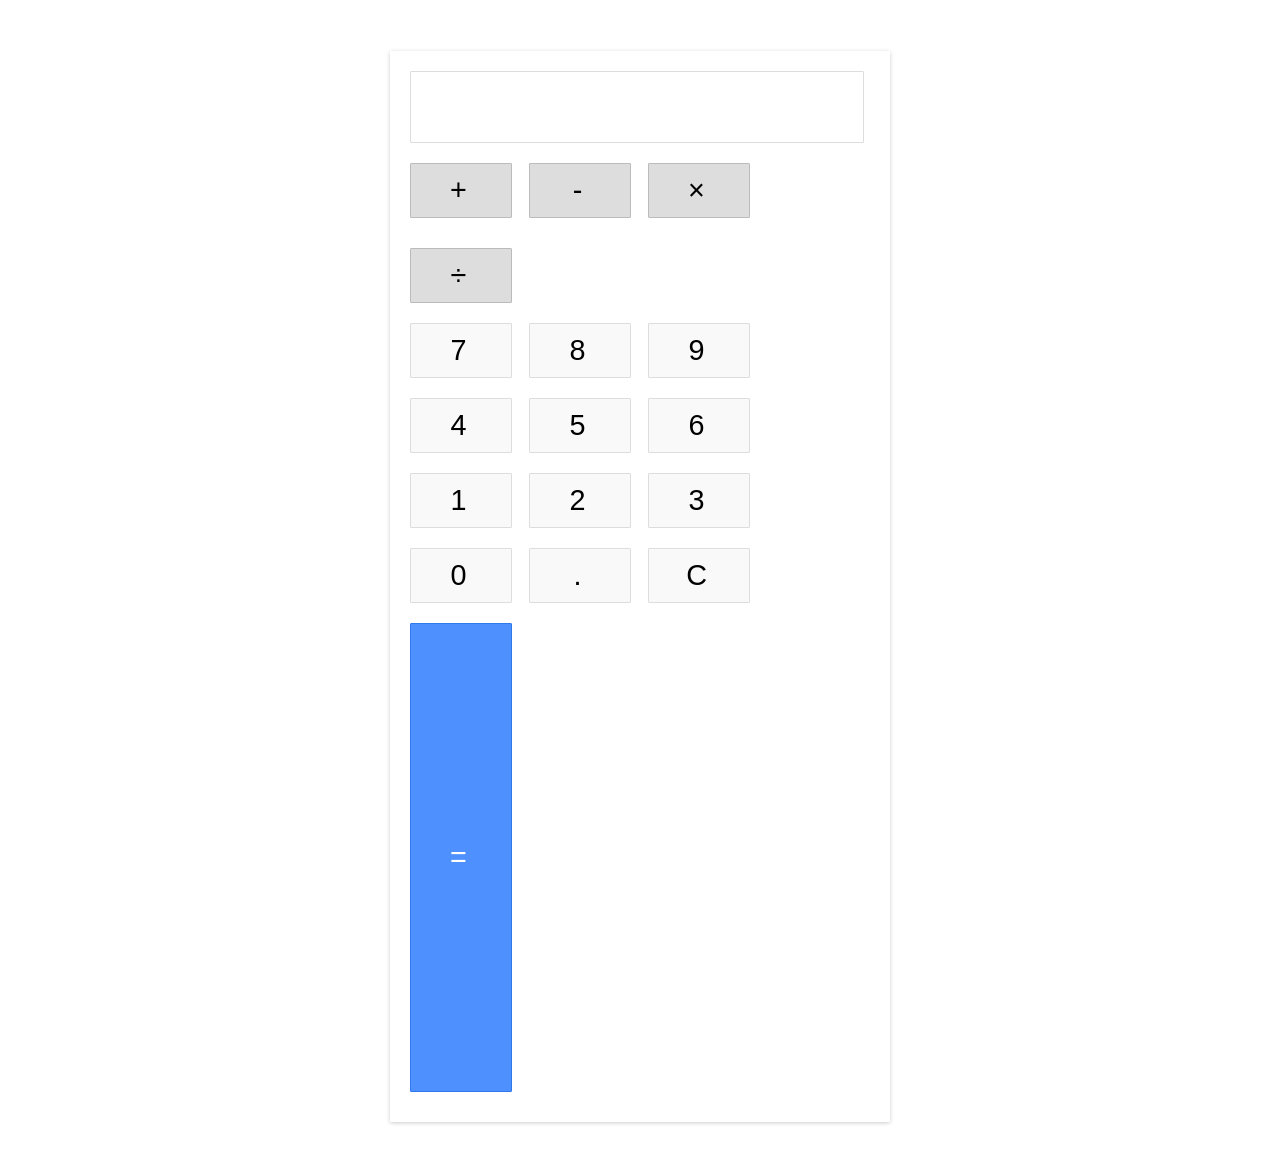
==== javaScript/projects/Calculator/index.html @ 0fe3b538 "clock, calculator" ====
<!DOCTYPE html>
<html lang="en">
<head>
    <meta charset="UTF-8">
    <meta http-equiv="X-UA-Compatible" content="IE=edge">
    <meta name="viewport" content="width=device-width, initial-scale=1.0">
    <title>Calculator</title>
    <link rel="stylesheet" href="style.css">
</head>
<body>

    <div class="calculator">
        <div class="input" id="input"></div>
        <div class="buttons">
            <div class="operators">
                <div>+</div>
                <div>-</div>
                <div>&times;</div>
                <div>&divide;</div>
            </div>
            <div class="leftpanel">
                <div class="numbers">
                    <div>7</div>
                    <div>8</div>
                    <div>9</div>
                </div>
                <div class="numbers">
                    <div>4</div>
                    <div>5</div>
                    <div>6</div>
                </div>
                <div class="numbers">
                    <div>1</div>
                    <div>2</div>
                    <div>3</div>
                </div>
                <div class="numbers">
                    <div>0</div>
                    <div>.</div>
                    <div>C</div>
                </div>
                <div class="equal" id="result">=</div>

            </div>
        </div>
    </div>
    

    <script src="main.js"></script>
</body>
</html>
---- javaScript/projects/Calculator/style.css ----
body {
    width: 500px;
    margin: 4% auto;
    font-family: "Source Sans Pro", sans-serif;
    letter-spacing: 5px;
    font-size: 1.8rem;
    -moz-user-select : none;
    -webkit-user-select : none;
    -ms-user-select : none;
}


.calculator {
    padding: 20px;
    -webkit-box-shadow: 0px 1px 4px 0px rgba(0, 0, 0, 0.2);
    box-shadow: 0px 1px 4px 0px rgba(0, 0, 0, 0.2);
    border-radius: 1px;
}

.input {
    border: 1px solid #ddd;
    border-radius: 1px;
    height: 60px;
    padding-right: 15px;
    padding-top: 10px;
    text-align: right;
    margin-right: 6px;
    font-size: 2.5rem;
    overflow-x: auto;
    transition: all .2s ease-in-out;
}

.input: hover {
    border: 1px solid #bbb;
    -webkit-box-shadow: inset 0px 1px 4px 0px rgba(0, 0, 0, 0.2);
    box-shadow: inset 0px 1px 4px 0px rgba(0, 0, 0, 0.2);
}

.buttons {}

.operators {}

.operators div {
    display: inline-block;
    border: 1px solid #bbb;
    border-radius: 1px;
    width: 80px;
    text-align: center;
    padding: 10px;
    margin: 20px 4px 10px 0;
    cursor: pointer;
    background-color: #ddd;
    transition: border-color .2s ease-in-out, background-color .2s, box-shadow .2s;
}

.operators div:hover {
    background-color: #ddd;
    -webkit-box-shadow: 0px 1px 4px 0px rgba(0, 0, 0, 0.2);
    box-shadow: 0px 1px 4px 0px rgba(0, 0, 0, 0.2);
    border-color: #aaa;
}

.operators div:active {
    font-weight: bold;
}

.leftpanel {
    display: inline-block;
}

.numbers div {
    display: inline-block;
    border: 1px solid #ddd;
    border-radius: 1px;
    width: 80px;
    text-align: center;
    padding: 10px;
    margin: 10px 4px 10px 0;
    cursor: pointer;
    background-color: #f9f9f9;
    transition: border-color .2s ease-in-out, background-color .2s, box-shadow .2s;
}

.numbers div:hover {
    background-color: #f1f1f1;
    -webkit-box-shadow: 0px 1px 4px 0px rgba(0, 0, 0, 0.2);
    box-shadow: 0px 1px 4px 0px rgba(0, 0, 0, 0.2);
    border-color: #bbb;
}

.numbers div:active {
    font-weight: bold;
}



div.equal {
    display: inline-block;
    border: 1px solid #3079ED;
    border-radius: 1px;
    width: 80px;
    /* height: 40px; */
    text-align: center;
    padding: 217px 10px;
    margin: 10px 6px 10px 0;
    vertical-align: top;
    cursor: pointer;
    color: #FFF;
    background-color: #4d90fe;
    transition: all .2s ease-in-out;
}

div.equal:hover {
    background-color: #307CF9;
    -webkit-box-shadow: 0px 1px 4px 0px rgba(0, 0, 0, 0.2);
    box-shadow: 0px 1px 4px 0px rgba(0, 0, 0, 0.2);
    border-color: #1857bb;
}

div.equal:active {
    font-weight: bold;
}
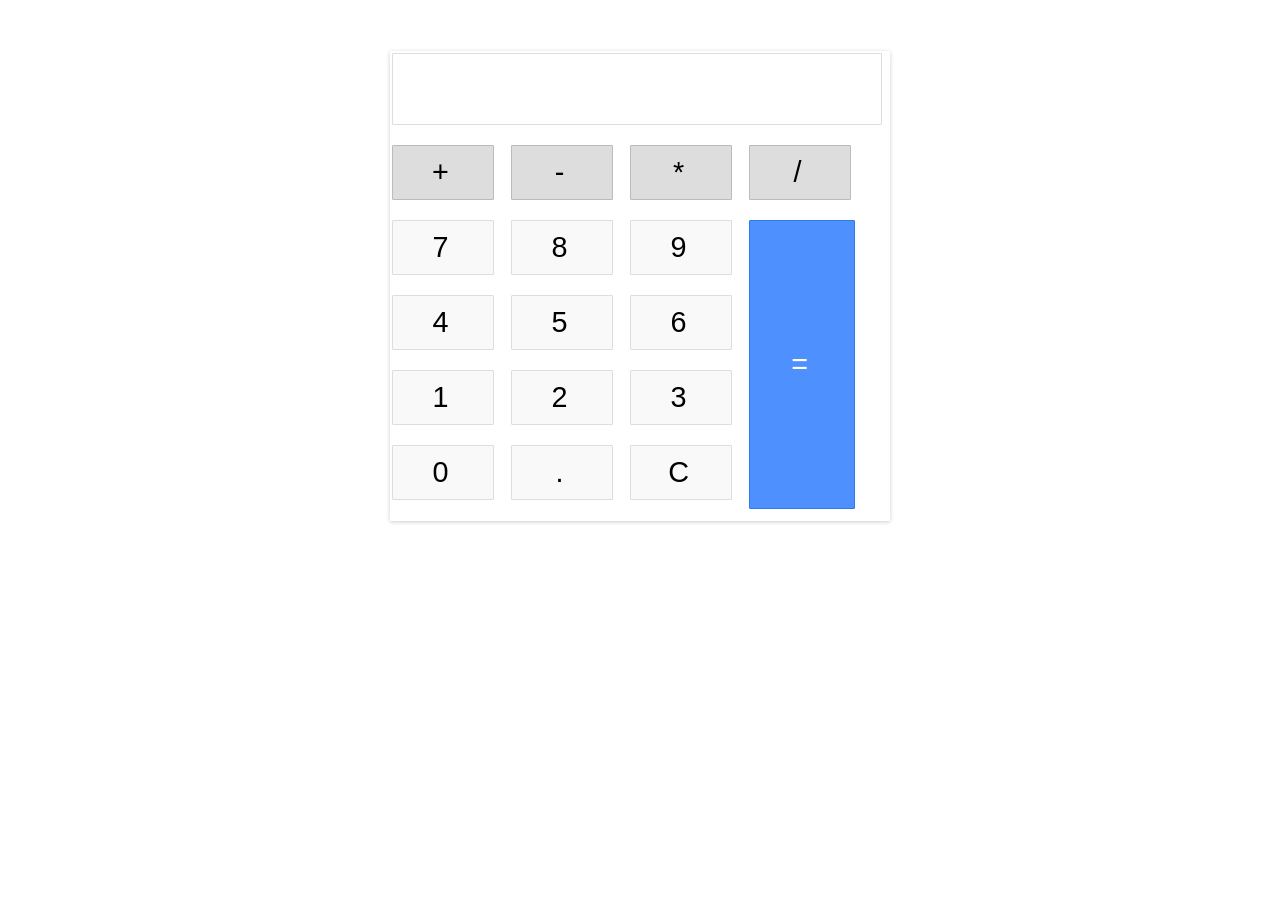
==== commit 027d4e8b: "javascript calculator" ====
--- a/javaScript/projects/Calculator/index.html
+++ b/javaScript/projects/Calculator/index.html
@@ -17,8 +17,8 @@
             <div class="operators">
                 <div>+</div>
                 <div>-</div>
-                <div>&times;</div>
-                <div>&divide;</div>
+                <div>*</div>
+                <div>/</div>
             </div>
             <div class="leftpanel">
                 <div class="numbers">
@@ -39,11 +39,12 @@
                 <div class="numbers">
                     <div>0</div>
                     <div>.</div>
-                    <div>C</div>
+                    <div id="clear">C</div>
                 </div>
-                <div class="equal" id="result">=</div>
+            </div>
 
-            </div>
+            <div class="equal" id="result">=</div>
+
         </div>
     </div>
     
--- a/javaScript/projects/Calculator/style.css
+++ b/javaScript/projects/Calculator/style.css
@@ -12,7 +12,7 @@
 
 
 .calculator {
-    padding: 20px;
+    padding: 2px;
     -webkit-box-shadow: 0px 1px 4px 0px rgba(0, 0, 0, 0.2);
     box-shadow: 0px 1px 4px 0px rgba(0, 0, 0, 0.2);
     border-radius: 1px;
@@ -31,7 +31,7 @@
     transition: all .2s ease-in-out;
 }
 
-.input: hover {
+.input:hover {
     border: 1px solid #bbb;
     -webkit-box-shadow: inset 0px 1px 4px 0px rgba(0, 0, 0, 0.2);
     box-shadow: inset 0px 1px 4px 0px rgba(0, 0, 0, 0.2);
@@ -99,10 +99,10 @@
     display: inline-block;
     border: 1px solid #3079ED;
     border-radius: 1px;
-    width: 80px;
+    width: 17%;
     /* height: 40px; */
     text-align: center;
-    padding: 217px 10px;
+    padding: 127px 10px;
     margin: 10px 6px 10px 0;
     vertical-align: top;
     cursor: pointer;
